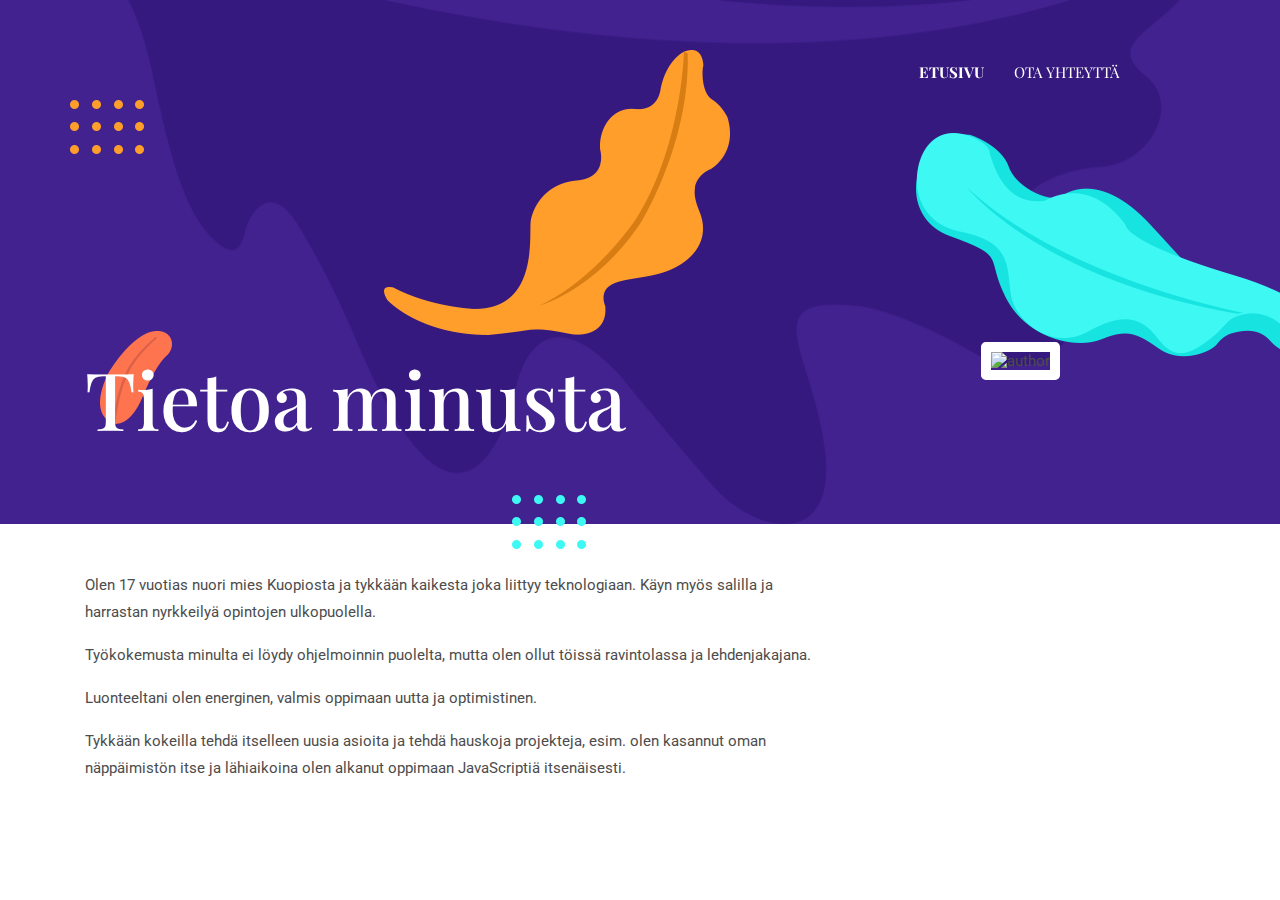
==== about.html @ add6d540 "Add files via upload" ====
<!DOCTYPE html>

<!--
 // WEBSITE: https://themefisher.com
 // TWITTER: https://twitter.com/themefisher
 // FACEBOOK: https://www.facebook.com/themefisher
 // GITHUB: https://github.com/themefisher/
-->

<html lang="en">
<head>

  <!-- Basic Page Needs
  ================================================== -->
  <meta charset="utf-8">
  <title>Tietoa minusta</title>

  <!-- Mobile Specific Metas
  ================================================== -->
  <meta http-equiv="X-UA-Compatible" content="IE=edge">
  <meta name="description" content="Creative Portfolio Template">
  <meta name="viewport" content="width=device-width, initial-scale=1.0, maximum-scale=5.0">
  <meta name="author" content="Themefisher">
  <meta name="generator" content="Themefisher Kross Template v1.0">
  <!-- Favicon -->
  <link rel="shortcut icon" type="image/x-icon" href="images/favicon.png" />
  
  <!-- ** Plugins Needed for the Project ** -->
  <!-- Bootstrap -->
  <link rel="stylesheet" href="plugins/bootstrap/bootstrap.min.css">
  <!-- slick slider -->
  <link rel="stylesheet" href="plugins/slick/slick.css">
  <!-- themefy-icon -->
  <link rel="stylesheet" href="plugins/themify-icons/themify-icons.css">

  <!-- Main Stylesheet -->
  <link href="css/style.css" rel="stylesheet">

</head>
<body>
  

<header class="navigation fixed-top">
  <nav class="navbar navbar-expand-lg navbar-dark">
    <button class="navbar-toggler" type="button" data-toggle="collapse" data-target="#navigation"
      aria-controls="navigation" aria-expanded="false" aria-label="Toggle navigation">
      <span class="navbar-toggler-icon"></span>
    </button>

    <div class="collapse navbar-collapse text-center" id="navigation">
      <ul class="navbar-nav ml-auto">
        <li class="nav-item active">
          <a class="nav-link" href="index.html">Etusivu</a>
        </li>
        <li class="nav-item">
          <a class="nav-link" href="index.html#contact">Ota yhteyttä</a>
        </li>
      </ul>
    </div>
  </nav>
</header>

<!-- page title -->
<section class="page-title-alt bg-primary position-relative">
  <div class="container">
    <div class="row">
      <div class="col-12">
        <h1 class="text-white font-tertiary">Tietoa minusta</h1>
      </div>
    </div>
  </div>
  <!-- background shapes -->
  <img src="images/illustrations/leaf-bg-top.png" alt="illustrations" class="bg-shape-1 w-100">
  <img src="images/illustrations/dots-group-sm.png" alt="illustrations" class="bg-shape-2">
  <img src="images/illustrations/leaf-yellow.png" alt="illustrations" class="bg-shape-3">
  <img src="images/illustrations/leaf-orange.png" alt="illustrations" class="bg-shape-4">
  <img src="images/illustrations/dots-group-cyan.png" alt="illustrations" class="bg-shape-5">
  <img src="images/illustrations/leaf-cyan-lg.png" alt="illustrations" class="bg-shape-6">
</section>
<!-- /page title -->

<!-- about -->
<section class="section pt-5">
  <div class="container">
    <div class="row">
      <div class="col-md-8">
        <p>Olen 17 vuotias nuori mies Kuopiosta ja tykkään kaikesta joka liittyy teknologiaan. Käyn myös salilla ja harrastan nyrkkeilyä opintojen ulkopuolella.</p>
        <p>Työkokemusta minulta ei löydy ohjelmoinnin puolelta, mutta olen ollut töissä ravintolassa ja lehdenjakajana.</p>
        <p>Luonteeltani olen energinen, valmis oppimaan uutta ja optimistinen.</p>
        <p>Tykkään kokeilla tehdä itselleen uusia asioita ja tehdä hauskoja projekteja, esim. olen kasannut oman näppäimistön itse ja lähiaikoina olen alkanut oppimaan JavaScriptiä itsenäisesti.</p>
      </div>
      <div class="col-md-4 text-center drag-lg-top">
        <div class="shadow-down mb-4">
          <img src="https://placehold.co/400x600.png" alt="author" class="img-fluid w-100 rounded-lg border-thick border-white">
        </div>
      </div>
    </div>
  </div>
</section>
<!-- /about -->



<!-- contact
<section class="section section-on-footer" data-background="images/backgrounds/bg-dots.png">
  <div class="container">
    <div class="row">
      <div class="col-12 text-center">
        <h2 class="section-title">Contact Info</h2>
      </div>
      <div class="col-lg-8 mx-auto">
        <div class="bg-white rounded text-center p-5 shadow-down">
          <h4 class="mb-80">Contact Form</h4>
          <form action="#" class="row">
            <div class="col-md-6">
              <input type="text" id="name" name="name" placeholder="Full Name" class="form-control px-0 mb-4" required>
            </div>
            <div class="col-md-6">
              <input type="email" id="email" name="email" placeholder="Email Address" class="form-control px-0 mb-4" required>
            </div>
            <div class="col-12">
              <textarea name="message" id="message" class="form-control px-0 mb-4"
                placeholder="Type Message Here" required></textarea>
            </div>
            <div class="col-lg-6 col-10 mx-auto">
              <button class="btn btn-primary w-100">send</button>
            </div>
          </form>
        </div>
      </div>
    </div>
  </div>
</section>
-->




<!-- /footer -->

<!-- jQuery -->
<script src="plugins/jQuery/jquery.min.js"></script>
<!-- Bootstrap JS -->
<script src="plugins/bootstrap/bootstrap.min.js"></script>
<!-- slick slider -->
<script src="plugins/slick/slick.min.js"></script>
<!-- filter -->
<script src="plugins/shuffle/shuffle.min.js"></script>

<!-- Main Script -->
<script src="js/script.js"></script>

</body>
</html>
---- plugins/themify-icons/themify-icons.css ----
@font-face{font-family:themify;src:url(fonts/themify.eot?-fvbane);src:url(fonts/themify.eot?#iefix-fvbane) format('embedded-opentype'),url(fonts/themify.woff?-fvbane) format('woff'),url(fonts/themify.ttf?-fvbane) format('truetype'),url(fonts/themify.svg?-fvbane#themify) format('svg');font-weight:400;font-style:normal}[class*=" ti-"],[class^=ti-]{font-family:themify;speak:none;font-style:normal;font-weight:400;font-variant:normal;text-transform:none;line-height:1;-webkit-font-smoothing:antialiased;-moz-osx-font-smoothing:grayscale}.ti-wand:before{content:"\e600"}.ti-volume:before{content:"\e601"}.ti-user:before{content:"\e602"}.ti-unlock:before{content:"\e603"}.ti-unlink:before{content:"\e604"}.ti-trash:before{content:"\e605"}.ti-thought:before{content:"\e606"}.ti-target:before{content:"\e607"}.ti-tag:before{content:"\e608"}.ti-tablet:before{content:"\e609"}.ti-star:before{content:"\e60a"}.ti-spray:before{content:"\e60b"}.ti-signal:before{content:"\e60c"}.ti-shopping-cart:before{content:"\e60d"}.ti-shopping-cart-full:before{content:"\e60e"}.ti-settings:before{content:"\e60f"}.ti-search:before{content:"\e610"}.ti-zoom-in:before{content:"\e611"}.ti-zoom-out:before{content:"\e612"}.ti-cut:before{content:"\e613"}.ti-ruler:before{content:"\e614"}.ti-ruler-pencil:before{content:"\e615"}.ti-ruler-alt:before{content:"\e616"}.ti-bookmark:before{content:"\e617"}.ti-bookmark-alt:before{content:"\e618"}.ti-reload:before{content:"\e619"}.ti-plus:before{content:"\e61a"}.ti-pin:before{content:"\e61b"}.ti-pencil:before{content:"\e61c"}.ti-pencil-alt:before{content:"\e61d"}.ti-paint-roller:before{content:"\e61e"}.ti-paint-bucket:before{content:"\e61f"}.ti-na:before{content:"\e620"}.ti-mobile:before{content:"\e621"}.ti-minus:before{content:"\e622"}.ti-medall:before{content:"\e623"}.ti-medall-alt:before{content:"\e624"}.ti-marker:before{content:"\e625"}.ti-marker-alt:before{content:"\e626"}.ti-arrow-up:before{content:"\e627"}.ti-arrow-right:before{content:"\e628"}.ti-arrow-left:before{content:"\e629"}.ti-arrow-down:before{content:"\e62a"}.ti-lock:before{content:"\e62b"}.ti-location-arrow:before{content:"\e62c"}.ti-link:before{content:"\e62d"}.ti-layout:before{content:"\e62e"}.ti-layers:before{content:"\e62f"}.ti-layers-alt:before{content:"\e630"}.ti-key:before{content:"\e631"}.ti-import:before{content:"\e632"}.ti-image:before{content:"\e633"}.ti-heart:before{content:"\e634"}.ti-heart-broken:before{content:"\e635"}.ti-hand-stop:before{content:"\e636"}.ti-hand-open:before{content:"\e637"}.ti-hand-drag:before{content:"\e638"}.ti-folder:before{content:"\e639"}.ti-flag:before{content:"\e63a"}.ti-flag-alt:before{content:"\e63b"}.ti-flag-alt-2:before{content:"\e63c"}.ti-eye:before{content:"\e63d"}.ti-export:before{content:"\e63e"}.ti-exchange-vertical:before{content:"\e63f"}.ti-desktop:before{content:"\e640"}.ti-cup:before{content:"\e641"}.ti-crown:before{content:"\e642"}.ti-comments:before{content:"\e643"}.ti-comment:before{content:"\e644"}.ti-comment-alt:before{content:"\e645"}.ti-close:before{content:"\e646"}.ti-clip:before{content:"\e647"}.ti-angle-up:before{content:"\e648"}.ti-angle-right:before{content:"\e649"}.ti-angle-left:before{content:"\e64a"}.ti-angle-down:before{content:"\e64b"}.ti-check:before{content:"\e64c"}.ti-check-box:before{content:"\e64d"}.ti-camera:before{content:"\e64e"}.ti-announcement:before{content:"\e64f"}.ti-brush:before{content:"\e650"}.ti-briefcase:before{content:"\e651"}.ti-bolt:before{content:"\e652"}.ti-bolt-alt:before{content:"\e653"}.ti-blackboard:before{content:"\e654"}.ti-bag:before{content:"\e655"}.ti-move:before{content:"\e656"}.ti-arrows-vertical:before{content:"\e657"}.ti-arrows-horizontal:before{content:"\e658"}.ti-fullscreen:before{content:"\e659"}.ti-arrow-top-right:before{content:"\e65a"}.ti-arrow-top-left:before{content:"\e65b"}.ti-arrow-circle-up:before{content:"\e65c"}.ti-arrow-circle-right:before{content:"\e65d"}.ti-arrow-circle-left:before{content:"\e65e"}.ti-arrow-circle-down:before{content:"\e65f"}.ti-angle-double-up:before{content:"\e660"}.ti-angle-double-right:before{content:"\e661"}.ti-angle-double-left:before{content:"\e662"}.ti-angle-double-down:before{content:"\e663"}.ti-zip:before{content:"\e664"}.ti-world:before{content:"\e665"}.ti-wheelchair:before{content:"\e666"}.ti-view-list:before{content:"\e667"}.ti-view-list-alt:before{content:"\e668"}.ti-view-grid:before{content:"\e669"}.ti-uppercase:before{content:"\e66a"}.ti-upload:before{content:"\e66b"}.ti-underline:before{content:"\e66c"}.ti-truck:before{content:"\e66d"}.ti-timer:before{content:"\e66e"}.ti-ticket:before{content:"\e66f"}.ti-thumb-up:before{content:"\e670"}.ti-thumb-down:before{content:"\e671"}.ti-text:before{content:"\e672"}.ti-stats-up:before{content:"\e673"}.ti-stats-down:before{content:"\e674"}.ti-split-v:before{content:"\e675"}.ti-split-h:before{content:"\e676"}.ti-smallcap:before{content:"\e677"}.ti-shine:before{content:"\e678"}.ti-shift-right:before{content:"\e679"}.ti-shift-left:before{content:"\e67a"}.ti-shield:before{content:"\e67b"}.ti-notepad:before{content:"\e67c"}.ti-server:before{content:"\e67d"}.ti-quote-right:before{content:"\e67e"}.ti-quote-left:before{content:"\e67f"}.ti-pulse:before{content:"\e680"}.ti-printer:before{content:"\e681"}.ti-power-off:before{content:"\e682"}.ti-plug:before{content:"\e683"}.ti-pie-chart:before{content:"\e684"}.ti-paragraph:before{content:"\e685"}.ti-panel:before{content:"\e686"}.ti-package:before{content:"\e687"}.ti-music:before{content:"\e688"}.ti-music-alt:before{content:"\e689"}.ti-mouse:before{content:"\e68a"}.ti-mouse-alt:before{content:"\e68b"}.ti-money:before{content:"\e68c"}.ti-microphone:before{content:"\e68d"}.ti-menu:before{content:"\e68e"}.ti-menu-alt:before{content:"\e68f"}.ti-map:before{content:"\e690"}.ti-map-alt:before{content:"\e691"}.ti-loop:before{content:"\e692"}.ti-location-pin:before{content:"\e693"}.ti-list:before{content:"\e694"}.ti-light-bulb:before{content:"\e695"}.ti-Italic:before{content:"\e696"}.ti-info:before{content:"\e697"}.ti-infinite:before{content:"\e698"}.ti-id-badge:before{content:"\e699"}.ti-hummer:before{content:"\e69a"}.ti-home:before{content:"\e69b"}.ti-help:before{content:"\e69c"}.ti-headphone:before{content:"\e69d"}.ti-harddrives:before{content:"\e69e"}.ti-harddrive:before{content:"\e69f"}.ti-gift:before{content:"\e6a0"}.ti-game:before{content:"\e6a1"}.ti-filter:before{content:"\e6a2"}.ti-files:before{content:"\e6a3"}.ti-file:before{content:"\e6a4"}.ti-eraser:before{content:"\e6a5"}.ti-envelope:before{content:"\e6a6"}.ti-download:before{content:"\e6a7"}.ti-direction:before{content:"\e6a8"}.ti-direction-alt:before{content:"\e6a9"}.ti-dashboard:before{content:"\e6aa"}.ti-control-stop:before{content:"\e6ab"}.ti-control-shuffle:before{content:"\e6ac"}.ti-control-play:before{content:"\e6ad"}.ti-control-pause:before{content:"\e6ae"}.ti-control-forward:before{content:"\e6af"}.ti-control-backward:before{content:"\e6b0"}.ti-cloud:before{content:"\e6b1"}.ti-cloud-up:before{content:"\e6b2"}.ti-cloud-down:before{content:"\e6b3"}.ti-clipboard:before{content:"\e6b4"}.ti-car:before{content:"\e6b5"}.ti-calendar:before{content:"\e6b6"}.ti-book:before{content:"\e6b7"}.ti-bell:before{content:"\e6b8"}.ti-basketball:before{content:"\e6b9"}.ti-bar-chart:before{content:"\e6ba"}.ti-bar-chart-alt:before{content:"\e6bb"}.ti-back-right:before{content:"\e6bc"}.ti-back-left:before{content:"\e6bd"}.ti-arrows-corner:before{content:"\e6be"}.ti-archive:before{content:"\e6bf"}.ti-anchor:before{content:"\e6c0"}.ti-align-right:before{content:"\e6c1"}.ti-align-left:before{content:"\e6c2"}.ti-align-justify:before{content:"\e6c3"}.ti-align-center:before{content:"\e6c4"}.ti-alert:before{content:"\e6c5"}.ti-alarm-clock:before{content:"\e6c6"}.ti-agenda:before{content:"\e6c7"}.ti-write:before{content:"\e6c8"}.ti-window:before{content:"\e6c9"}.ti-widgetized:before{content:"\e6ca"}.ti-widget:before{content:"\e6cb"}.ti-widget-alt:before{content:"\e6cc"}.ti-wallet:before{content:"\e6cd"}.ti-video-clapper:before{content:"\e6ce"}.ti-video-camera:before{content:"\e6cf"}.ti-vector:before{content:"\e6d0"}.ti-themify-logo:before{content:"\e6d1"}.ti-themify-favicon:before{content:"\e6d2"}.ti-themify-favicon-alt:before{content:"\e6d3"}.ti-support:before{content:"\e6d4"}.ti-stamp:before{content:"\e6d5"}.ti-split-v-alt:before{content:"\e6d6"}.ti-slice:before{content:"\e6d7"}.ti-shortcode:before{content:"\e6d8"}.ti-shift-right-alt:before{content:"\e6d9"}.ti-shift-left-alt:before{content:"\e6da"}.ti-ruler-alt-2:before{content:"\e6db"}.ti-receipt:before{content:"\e6dc"}.ti-pin2:before{content:"\e6dd"}.ti-pin-alt:before{content:"\e6de"}.ti-pencil-alt2:before{content:"\e6df"}.ti-palette:before{content:"\e6e0"}.ti-more:before{content:"\e6e1"}.ti-more-alt:before{content:"\e6e2"}.ti-microphone-alt:before{content:"\e6e3"}.ti-magnet:before{content:"\e6e4"}.ti-line-double:before{content:"\e6e5"}.ti-line-dotted:before{content:"\e6e6"}.ti-line-dashed:before{content:"\e6e7"}.ti-layout-width-full:before{content:"\e6e8"}.ti-layout-width-default:before{content:"\e6e9"}.ti-layout-width-default-alt:before{content:"\e6ea"}.ti-layout-tab:before{content:"\e6eb"}.ti-layout-tab-window:before{content:"\e6ec"}.ti-layout-tab-v:before{content:"\e6ed"}.ti-layout-tab-min:before{content:"\e6ee"}.ti-layout-slider:before{content:"\e6ef"}.ti-layout-slider-alt:before{content:"\e6f0"}.ti-layout-sidebar-right:before{content:"\e6f1"}.ti-layout-sidebar-none:before{content:"\e6f2"}.ti-layout-sidebar-left:before{content:"\e6f3"}.ti-layout-placeholder:before{content:"\e6f4"}.ti-layout-menu:before{content:"\e6f5"}.ti-layout-menu-v:before{content:"\e6f6"}.ti-layout-menu-separated:before{content:"\e6f7"}.ti-layout-menu-full:before{content:"\e6f8"}.ti-layout-media-right-alt:before{content:"\e6f9"}.ti-layout-media-right:before{content:"\e6fa"}.ti-layout-media-overlay:before{content:"\e6fb"}.ti-layout-media-overlay-alt:before{content:"\e6fc"}.ti-layout-media-overlay-alt-2:before{content:"\e6fd"}.ti-layout-media-left-alt:before{content:"\e6fe"}.ti-layout-media-left:before{content:"\e6ff"}.ti-layout-media-center-alt:before{content:"\e700"}.ti-layout-media-center:before{content:"\e701"}.ti-layout-list-thumb:before{content:"\e702"}.ti-layout-list-thumb-alt:before{content:"\e703"}.ti-layout-list-post:before{content:"\e704"}.ti-layout-list-large-image:before{content:"\e705"}.ti-layout-line-solid:before{content:"\e706"}.ti-layout-grid4:before{content:"\e707"}.ti-layout-grid3:before{content:"\e708"}.ti-layout-grid2:before{content:"\e709"}.ti-layout-grid2-thumb:before{content:"\e70a"}.ti-layout-cta-right:before{content:"\e70b"}.ti-layout-cta-left:before{content:"\e70c"}.ti-layout-cta-center:before{content:"\e70d"}.ti-layout-cta-btn-right:before{content:"\e70e"}.ti-layout-cta-btn-left:before{content:"\e70f"}.ti-layout-column4:before{content:"\e710"}.ti-layout-column3:before{content:"\e711"}.ti-layout-column2:before{content:"\e712"}.ti-layout-accordion-separated:before{content:"\e713"}.ti-layout-accordion-merged:before{content:"\e714"}.ti-layout-accordion-list:before{content:"\e715"}.ti-ink-pen:before{content:"\e716"}.ti-info-alt:before{content:"\e717"}.ti-help-alt:before{content:"\e718"}.ti-headphone-alt:before{content:"\e719"}.ti-hand-point-up:before{content:"\e71a"}.ti-hand-point-right:before{content:"\e71b"}.ti-hand-point-left:before{content:"\e71c"}.ti-hand-point-down:before{content:"\e71d"}.ti-gallery:before{content:"\e71e"}.ti-face-smile:before{content:"\e71f"}.ti-face-sad:before{content:"\e720"}.ti-credit-card:before{content:"\e721"}.ti-control-skip-forward:before{content:"\e722"}.ti-control-skip-backward:before{content:"\e723"}.ti-control-record:before{content:"\e724"}.ti-control-eject:before{content:"\e725"}.ti-comments-smiley:before{content:"\e726"}.ti-brush-alt:before{content:"\e727"}.ti-youtube:before{content:"\e728"}.ti-vimeo:before{content:"\e729"}.ti-twitter:before{content:"\e72a"}.ti-time:before{content:"\e72b"}.ti-tumblr:before{content:"\e72c"}.ti-skype:before{content:"\e72d"}.ti-share:before{content:"\e72e"}.ti-share-alt:before{content:"\e72f"}.ti-rocket:before{content:"\e730"}.ti-pinterest:before{content:"\e731"}.ti-new-window:before{content:"\e732"}.ti-microsoft:before{content:"\e733"}.ti-list-ol:before{content:"\e734"}.ti-linkedin:before{content:"\e735"}.ti-layout-sidebar-2:before{content:"\e736"}.ti-layout-grid4-alt:before{content:"\e737"}.ti-layout-grid3-alt:before{content:"\e738"}.ti-layout-grid2-alt:before{content:"\e739"}.ti-layout-column4-alt:before{content:"\e73a"}.ti-layout-column3-alt:before{content:"\e73b"}.ti-layout-column2-alt:before{content:"\e73c"}.ti-instagram:before{content:"\e73d"}.ti-google:before{content:"\e73e"}.ti-github:before{content:"\e73f"}.ti-flickr:before{content:"\e740"}.ti-facebook:before{content:"\e741"}.ti-dropbox:before{content:"\e742"}.ti-dribbble:before{content:"\e743"}.ti-apple:before{content:"\e744"}.ti-android:before{content:"\e745"}.ti-save:before{content:"\e746"}.ti-save-alt:before{content:"\e747"}.ti-yahoo:before{content:"\e748"}.ti-wordpress:before{content:"\e749"}.ti-vimeo-alt:before{content:"\e74a"}.ti-twitter-alt:before{content:"\e74b"}.ti-tumblr-alt:before{content:"\e74c"}.ti-trello:before{content:"\e74d"}.ti-stack-overflow:before{content:"\e74e"}.ti-soundcloud:before{content:"\e74f"}.ti-sharethis:before{content:"\e750"}.ti-sharethis-alt:before{content:"\e751"}.ti-reddit:before{content:"\e752"}.ti-pinterest-alt:before{content:"\e753"}.ti-microsoft-alt:before{content:"\e754"}.ti-linux:before{content:"\e755"}.ti-jsfiddle:before{content:"\e756"}.ti-joomla:before{content:"\e757"}.ti-html5:before{content:"\e758"}.ti-flickr-alt:before{content:"\e759"}.ti-email:before{content:"\e75a"}.ti-drupal:before{content:"\e75b"}.ti-dropbox-alt:before{content:"\e75c"}.ti-css3:before{content:"\e75d"}.ti-rss:before{content:"\e75e"}.ti-rss-alt:before{content:"\e75f"}
---- css/style.css ----
/**
 * WEBSITE: https://themefisher.com
 * TWITTER: https://twitter.com/themefisher
 * FACEBOOK: https://www.facebook.com/themefisher
 * GITHUB: https://github.com/themefisher/
 */

/*  typography */
@import url("https://fonts.googleapis.com/css?family=Playfair+Display:700|Roboto:400");
body {
  line-height: 1.2;
  font-family: "Roboto", sans-serif;
  -webkit-font-smoothing: antialiased;
  font-size: 15px;
  color: #4c4c4c;
}

p, .paragraph {
  font-weight: 400;
  color: #4c4c4c;
  font-size: 15px;
  line-height: 1.8;
  font-family: "Roboto", sans-serif;
}
p-lg, .paragraph-lg {
  font-size: 22px;
}

h1, h2, h3, h4, h5, h6 {
  color: #000;
  font-family: "Playfair Display", serif;
  line-height: 1.2;
}

h1, .h1 {
  font-size: 80px;
}
@media (max-width: 991px) {
  h1, .h1 {
    font-size: 65px;
  }
}

h2, .h2 {
  font-size: 60px;
}
@media (max-width: 991px) {
  h2, .h2 {
    font-size: 50px;
  }
}

h3, .h3 {
  font-size: 40px;
}

h4, .h4 {
  font-size: 22px;
}

h5, .h5 {
  font-size: 18px;
}

h6, .h6 {
  font-size: 14px;
}

/* Button style */
.btn {
  font-size: 22px;
  font-family: "Playfair Display", serif;
  /* text-transform: capitalize; */
  padding: 16px 44px;
  border-radius: 5px;
  font-weight: 600;
  border: 0;
  position: relative;
  z-index: 1;
  transition: 0.2s ease;
}
.btn:focus {
  outline: 0;
  box-shadow: none !important;
}
.btn:active {
  box-shadow: none;
}
.btn-sm {
  font-size: 15px;
  padding: 10px 30px;
}
.btn-xs {
  padding: 5px 10px;
  font-size: 15px;
}

.btn-primary {
  background: #41228e;
  color: #fff;
}
.btn-primary:active {
  background: #542cb7 !important;
}
.btn-primary:hover {
  background: #542cb7;
}
.btn-primary.focus, .btn-primary.active {
  background: #542cb7 !important;
  box-shadow: none !important;
}

.btn-transparent {
  background: transparent;
  color: #41228e;
  font-weight: bold;
}
.btn-transparent:active, .btn-transparent:hover {
  color: #41228e;
}

body {
  background-color: #fff;
  overflow-x: hidden;
}

::-moz-selection {
  background: #542cb7;
  color: #fff;
}

::selection {
  background: #542cb7;
  color: #fff;
}

/* preloader */
.preloader {
  position: fixed;
  top: 0;
  left: 0;
  right: 0;
  bottom: 0;
  background-color: #fff;
  z-index: 999;
  display: flex;
  align-items: center;
  justify-content: center;
}

ol,
ul {
  list-style-type: none;
  margin: 0px;
}

img {
  vertical-align: middle;
  border: 0;
}

a,
a:hover,
a:focus {
  text-decoration: none;
}

a,
button,
select {
  cursor: pointer;
  transition: 0.2s ease;
}
a:focus,
button:focus,
select:focus {
  outline: 0;
}

a.text-dark:hover {
  color: #41228e !important;
}

a:hover {
  color: #41228e;
}

.slick-slide {
  outline: 0;
}

.section {
  padding-top: 80px;
  padding-bottom: 80px;
}
.section-title {
  margin-bottom: 80px;
  font-family: "Playfair Display", serif;
}

.bg-cover {
  background-size: cover;
  background-position: center center;
  background-repeat: no-repeat;
}

/* overlay */
.overlay {
  position: relative;
}
.overlay::before {
  position: absolute;
  content: "";
  height: 100%;
  width: 100%;
  top: 0;
  left: 0;
  background: #000;
  opacity: 0.5;
}

.outline-0 {
  outline: 0 !important;
}

.d-unset {
  display: unset !important;
}

.bg-primary {
  background: #41228e !important;
}

.bg-gray {
  background: #eaeaea !important;
}

.text-primary {
  color: #41228e !important;
}

.text-color {
  color: #4c4c4c;
}

.text-dark {
  color: #000 !important;
}

.text-light {
  color: #999999 !important;
}

.mb-10 {
  margin-bottom: 10px !important;
}

.mb-20 {
  margin-bottom: 20px !important;
}

.mb-30 {
  margin-bottom: 30px !important;
}

.mb-40 {
  margin-bottom: 40px !important;
}

.mb-50 {
  margin-bottom: 50px !important;
}

.mb-60 {
  margin-bottom: 60px !important;
}

.mb-70 {
  margin-bottom: 70px !important;
}

.mb-80 {
  margin-bottom: 80px !important;
}

.mb-90 {
  margin-bottom: 90px !important;
}

.mb-100 {
  margin-bottom: 100px !important;
}

.zindex-1 {
  z-index: 1;
}

.rounded-lg {
  border-radius: 15px;
}

.overflow-hidden {
  overflow: hidden;
}

.font-secondary {
  font-family: "Playfair Display", serif !important;
}

.font-tertiary {
  font-family: "Playfair Display", serif !important;
}

.shadow {
  box-shadow: 0px 18px 39.1px 6.9px rgba(224, 241, 255, 0.34) !important;
}

.bg-dark {
  background-color: #222222 !important;
}

/* icon */
.icon {
  font-size: 45px;
}

.icon-bg {
  height: 100px;
  width: 100px;
  line-height: 100px;
  text-align: center;
}

.icon-light {
  color: #c8d5ef;
}

/* /icon */
/* slick slider */
.slick-dots {
  text-align: center;
  padding-left: 0;
}
.slick-dots li {
  display: inline-block;
  margin: 2px;
}
.slick-dots li.slick-active button {
  background: #fff;
  width: 25px;
}
.slick-dots li button {
  height: 6px;
  width: 12px;
  background: rgba(255, 255, 255, 0.5);
  color: transparent;
  border-radius: 10px;
  overflow: hidden;
  transition: 0.2s ease;
  border: 0;
}

/* /slick slider */
/* form */
.form-control {
  border: 0;
  border-radius: 0;
  border-bottom: 1px solid #c7c7c7;
  height: 60px;
}
.form-control:focus {
  border-color: #41228e;
  outline: 0;
  box-shadow: none !important;
}

textarea.form-control {
  height: 120px;
}

/* /form */
/* card */
.card {
  border: 0;
}
.card-header {
  border: 0;
}
.card-footer {
  border: 0;
}

/* /card */
.navigation {
  padding: 40px 130px;
  transition: 0.3s ease;
}
.navigation.nav-bg {
  background-color: #41228e;
  padding: 15px 100px;
}
@media (max-width: 991px) {
  .navigation.nav-bg {
    padding: 15px 20px;
  }
}
@media (max-width: 991px) {
  .navigation {
    padding: 20px;
    background: #41228e;
  }
}

.navbar .nav-item .nav-link {
  font-family: "Playfair Display", serif;
  text-transform: uppercase;
  padding: 15px;
}
.navbar .nav-item.active {
  font-weight: bold;
}

.navbar-dark .navbar-nav .nav-link {
  color: #fff;
}

.hero-area {
  padding: 300px 0 200px;
  position: relative;
}
@media (max-width: 767px) {
  .hero-area {
    padding: 250px 0 150px;
    overflow: hidden;
  }
}
.hero-area h1 {
  position: relative;
  z-index: 2;
}

.layer {
  position: absolute;
  z-index: 1;
}

#l1 {
  bottom: 0;
  left: 0;
}

#l2 {
  top: 190px;
  left: -250px;
}

#l3 {
  top: 200px;
  left: 40%;
}

#l4 {
  top: 200px;
  right: 40%;
}

#l5 {
  top: 100px;
  right: -150px;
}

#l6 {
  bottom: -20px;
  left: 10%;
}

#l7 {
  bottom: 100px;
  left: 20%;
}

#l8 {
  bottom: 160px;
  right: 45%;
}

#l9 {
  bottom: 100px;
  right: -10px;
}

.layer-bg {
  position: absolute;
  bottom: 0;
  left: 0;
}

/* skills */
.progress-wrapper {
  height: 130px;
  overflow: hidden;
}

.wave {
  position: absolute;
  width: 100%;
  height: 100%;
}
.wave::before, .wave::after {
  content: "";
  position: absolute;
  width: 800px;
  height: 800px;
  bottom: 0;
  left: 50%;
  background-color: rgba(255, 255, 255, 0.4);
  border-radius: 45%;
  transform: translateX(-50%) rotate(0);
  -webkit-animation: rotate 6s linear infinite;
          animation: rotate 6s linear infinite;
  z-index: 10;
}
.wave::after {
  border-radius: 47%;
  background-color: rgba(255, 255, 255, 0.9);
  transform: translateX(-50%) rotate(0);
  -webkit-animation: rotate 10s linear -5s infinite;
          animation: rotate 10s linear -5s infinite;
  z-index: 20;
}

@-webkit-keyframes rotate {
  50% {
    transform: translateX(-50%) rotate(180deg);
  }
  100% {
    transform: translateX(-50%) rotate(360deg);
  }
}

@keyframes rotate {
  50% {
    transform: translateX(-50%) rotate(180deg);
  }
  100% {
    transform: translateX(-50%) rotate(360deg);
  }
}
/* /skills */
/* education */
.edu-bg-image {
  position: absolute;
  left: 0;
  top: -300px;
  z-index: -1;
}

/* /education */
/* service */
.hover-bg-primary {
  transition: 0.3s ease;
}
.hover-bg-primary:hover {
  background: #41228e;
}
.hover-bg-primary:hover * {
  color: #fff;
}

.active-bg-primary {
  transition: 0.3s ease;
  background: #41228e;
}
.active-bg-primary * {
  color: #fff;
}

.hover-shadow {
  transition: 0.2s ease;
}
.hover-shadow:hover {
  box-shadow: 0px 18px 40px 8px rgba(224, 241, 255, 0.54) !important;
}

/* /service */
/* portfolio */
.hover-wrapper {
  overflow: hidden;
}
.hover-wrapper img {
  transition: 0.3s ease;
  transform: scale(1.1);
}
.hover-wrapper:hover img {
  transform: scale(1);
}
.hover-wrapper:hover .hover-overlay {
  opacity: 1;
  visibility: visible;
}

.hover-overlay {
  position: absolute;
  height: 100%;
  width: 100%;
  border-radius: inherit;
  top: 0;
  left: 0;
  background: rgba(0, 0, 0, 0.3);
  opacity: 0;
  visibility: hidden;
  transition: 0.3s ease;
}

.hover-content {
  position: absolute;
  top: 50%;
  transform: translateY(-50%);
  left: 0;
  right: 0;
  text-align: center;
}

/* /portfolio */
/* testimonial */
.testimonial-content strong {
  color: #2bfdff;
  font-weight: normal;
}

.testimonial-bg-shapes .container {
  position: relative;
  z-index: 1;
}
.testimonial-bg-shapes .bg-map {
  position: absolute;
  left: 50%;
  top: 50%;
  transform: translate(-50%, -50%);
}
.testimonial-bg-shapes .bg-shape-1 {
  position: absolute;
  left: 100px;
  top: -50px;
}
.testimonial-bg-shapes .bg-shape-2 {
  position: absolute;
  right: 150px;
  top: 50px;
}
.testimonial-bg-shapes .bg-shape-3 {
  position: absolute;
  right: 50px;
  top: 200px;
}
.testimonial-bg-shapes .bg-shape-4 {
  position: absolute;
  left: 100px;
  bottom: 200px;
}
.testimonial-bg-shapes .bg-shape-5 {
  position: absolute;
  right: 200px;
  bottom: -50px;
}

/* /testimonial */
/* footer */
.footer-section {
  padding-top: 200px;
}

.section-on-footer {
  margin-bottom: -250px;
}

.shadow-down {
  position: relative;
}
.shadow-down::before {
  position: absolute;
  content: "";
  box-shadow: 0px 0px 80.75px 14.25px rgba(224, 241, 255, 0.34);
  height: 100%;
  width: 100%;
  left: 0;
  top: 0;
  z-index: -1;
}

/* /footer */
.card-lg {
  flex-direction: row-reverse;
  align-items: center;
}
@media (max-width: 991px) {
  .card-lg {
    flex-direction: column;
  }
}

blockquote {
  display: inline-block;
  padding: 20px 25px;
  background: #eaeaea;
  border-left: 3px solid #41228e;
  font-style: italic;
  font-size: 22px;
  line-height: 1.7;
}

.content * {
  margin-bottom: 20px;
}
.content strong {
  font-family: "Playfair Display", serif;
  font-size: 22px;
  font-weight: normal;
  color: #000;
  display: inherit;
  line-height: 1.5;
}

.page-title-alt {
  padding: 350px 0 70px;
}

.border-thick {
  border: 10px solid;
}

.drag-lg-top {
  margin-top: -230px;
}
@media (max-width: 991px) {
  .drag-lg-top {
    margin-top: 0;
  }
}

.page-title-alt .container {
  position: relative;
  z-index: 1;
}
.page-title-alt .bg-shape-1 {
  position: absolute;
  left: 0;
  top: 0;
  height: 100%;
}
.page-title-alt .bg-shape-2 {
  position: absolute;
  left: 70px;
  top: 100px;
}
.page-title-alt .bg-shape-3 {
  position: absolute;
  left: 30%;
  top: 50px;
  transform: rotate(180deg);
}
.page-title-alt .bg-shape-4 {
  position: absolute;
  left: 100px;
  bottom: 100px;
}
.page-title-alt .bg-shape-5 {
  position: absolute;
  left: 40%;
  bottom: -25px;
}
.page-title-alt .bg-shape-6 {
  position: absolute;
  bottom: 100px;
  right: -100px;
}

.page-title {
  padding: 250px 0 150px;
}
.page-title .container {
  position: relative;
  z-index: 1;
}
.page-title .bg-shape-1 {
  position: absolute;
  left: 0;
  bottom: 0;
  width: 100%;
}
.page-title .bg-shape-2 {
  position: absolute;
  left: -20px;
  top: -10px;
}
.page-title .bg-shape-3 {
  position: absolute;
  left: 10%;
  top: 100px;
}
.page-title .bg-shape-4 {
  position: absolute;
  left: 50%;
  top: -20px;
}
.page-title .bg-shape-5 {
  position: absolute;
  left: 90px;
  bottom: -50px;
  transform: rotate(180deg);
}
.page-title .bg-shape-6 {
  position: absolute;
  right: 20%;
  bottom: -20px;
}
.page-title .bg-shape-7 {
  position: absolute;
  right: -220px;
  bottom: -100px;
}
@media (max-width: 1200px) {
  .page-title .bg-shape-7 {
    right: 0;
  }
}

.filter-controls li {
  cursor: pointer;
}
.filter-controls li.active {
  font-weight: bold;
}


.justify-content-center {
  display: flex;
  justify-content: center;
}

/*# sourceMappingURL=style.css.map */
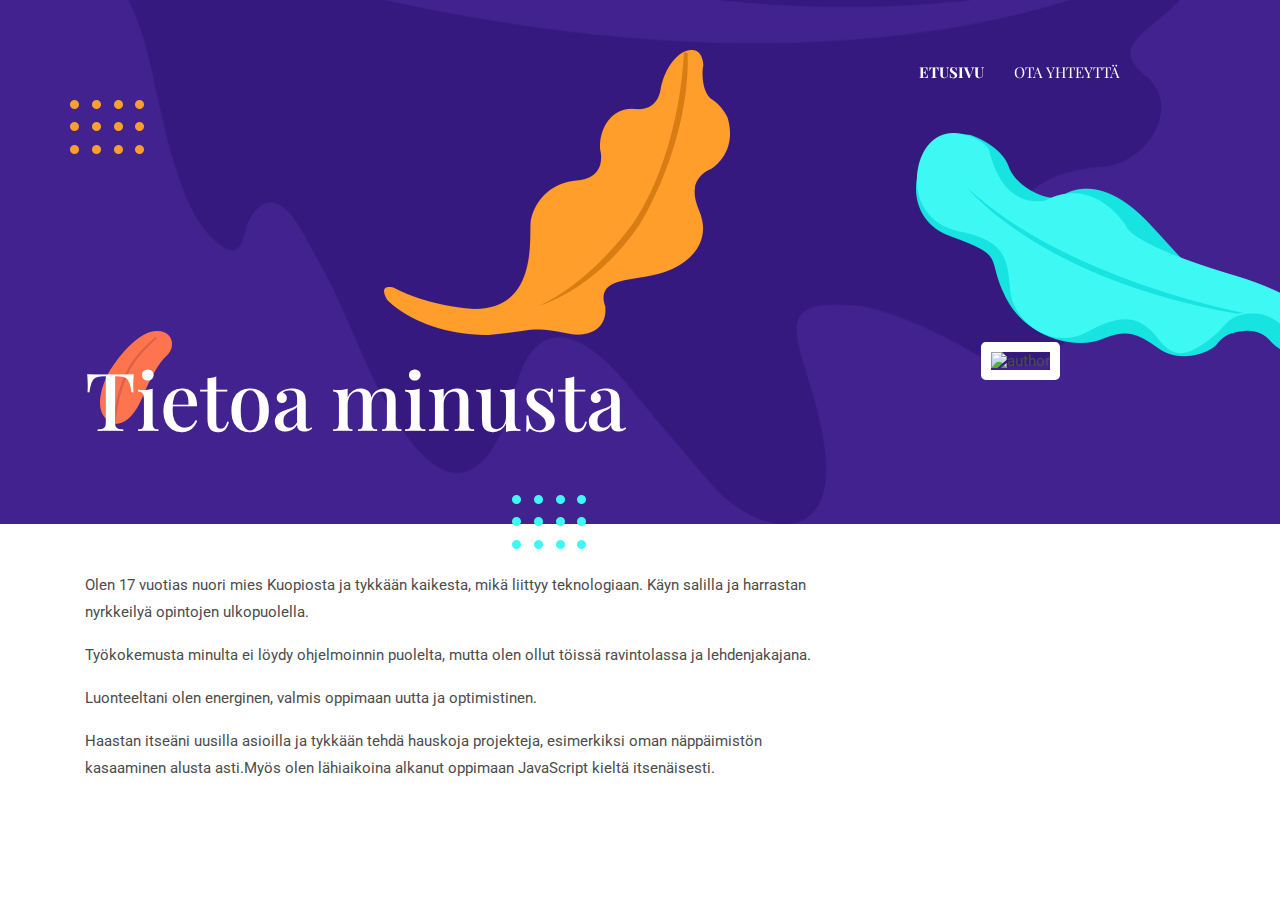
==== commit 5ca79d0d: "Add files via upload" ====
--- a/about.html
+++ b/about.html
@@ -84,10 +84,10 @@
   <div class="container">
     <div class="row">
       <div class="col-md-8">
-        <p>Olen 17 vuotias nuori mies Kuopiosta ja tykkään kaikesta joka liittyy teknologiaan. Käyn myös salilla ja harrastan nyrkkeilyä opintojen ulkopuolella.</p>
+        <p>Olen 17 vuotias nuori mies Kuopiosta ja tykkään kaikesta, mikä liittyy teknologiaan. Käyn salilla ja harrastan nyrkkeilyä opintojen ulkopuolella.</p>
         <p>Työkokemusta minulta ei löydy ohjelmoinnin puolelta, mutta olen ollut töissä ravintolassa ja lehdenjakajana.</p>
         <p>Luonteeltani olen energinen, valmis oppimaan uutta ja optimistinen.</p>
-        <p>Tykkään kokeilla tehdä itselleen uusia asioita ja tehdä hauskoja projekteja, esim. olen kasannut oman näppäimistön itse ja lähiaikoina olen alkanut oppimaan JavaScriptiä itsenäisesti.</p>
+        <p>Haastan itseäni uusilla asioilla ja tykkään tehdä hauskoja projekteja, esimerkiksi oman näppäimistön kasaaminen alusta asti.Myös olen lähiaikoina alkanut oppimaan JavaScript kieltä itsenäisesti.</p>
       </div>
       <div class="col-md-4 text-center drag-lg-top">
         <div class="shadow-down mb-4">
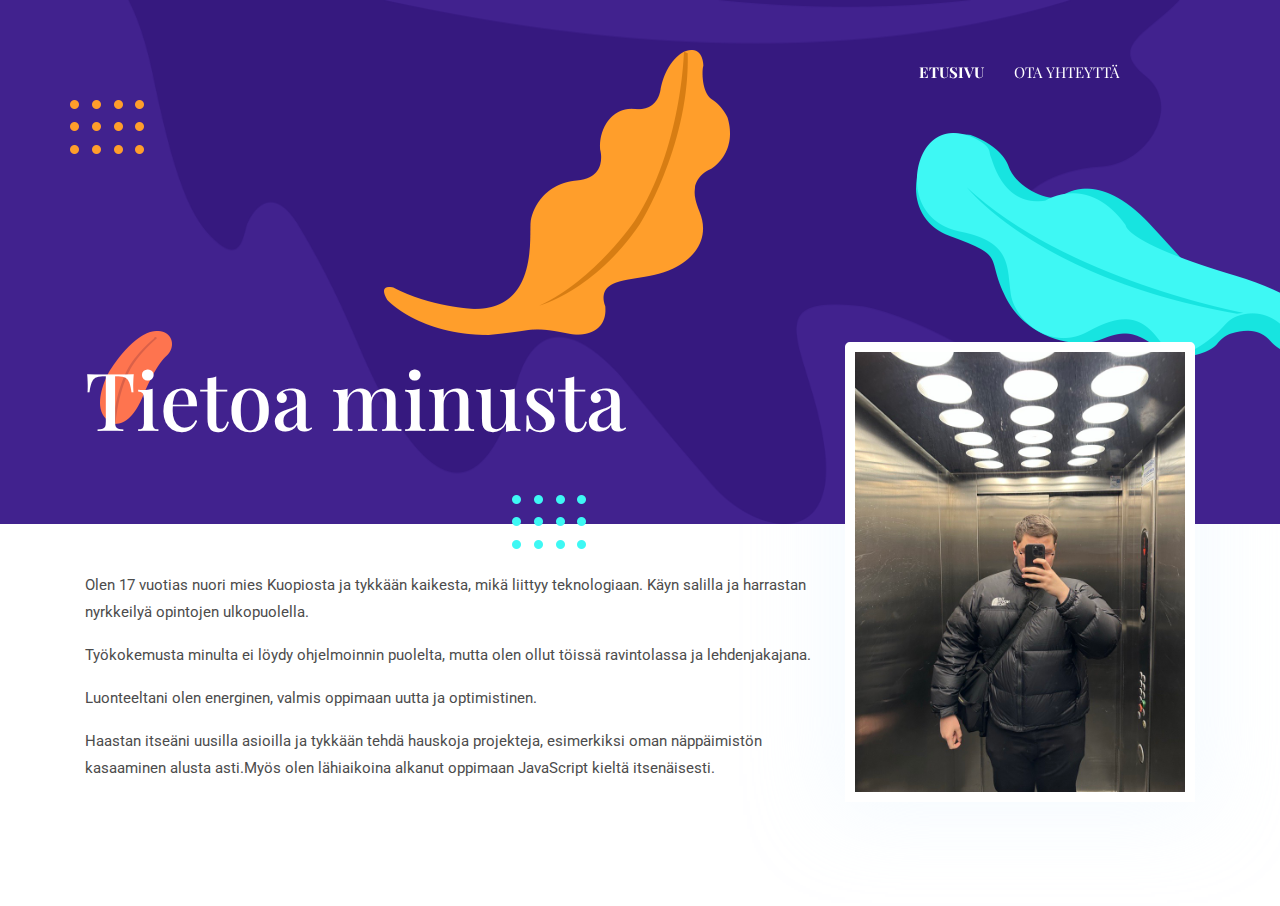
==== commit c12d3dbe: "lisäsin oman kuvan" ====
--- a/about.html
+++ b/about.html
@@ -91,7 +91,7 @@
       </div>
       <div class="col-md-4 text-center drag-lg-top">
         <div class="shadow-down mb-4">
-          <img src="https://placehold.co/400x600.png" alt="author" class="img-fluid w-100 rounded-lg border-thick border-white">
+          <img src="images/omakuva.jpeg" alt="author" class="img-fluid w-100 rounded-lg border-thick border-white">
         </div>
       </div>
     </div>
